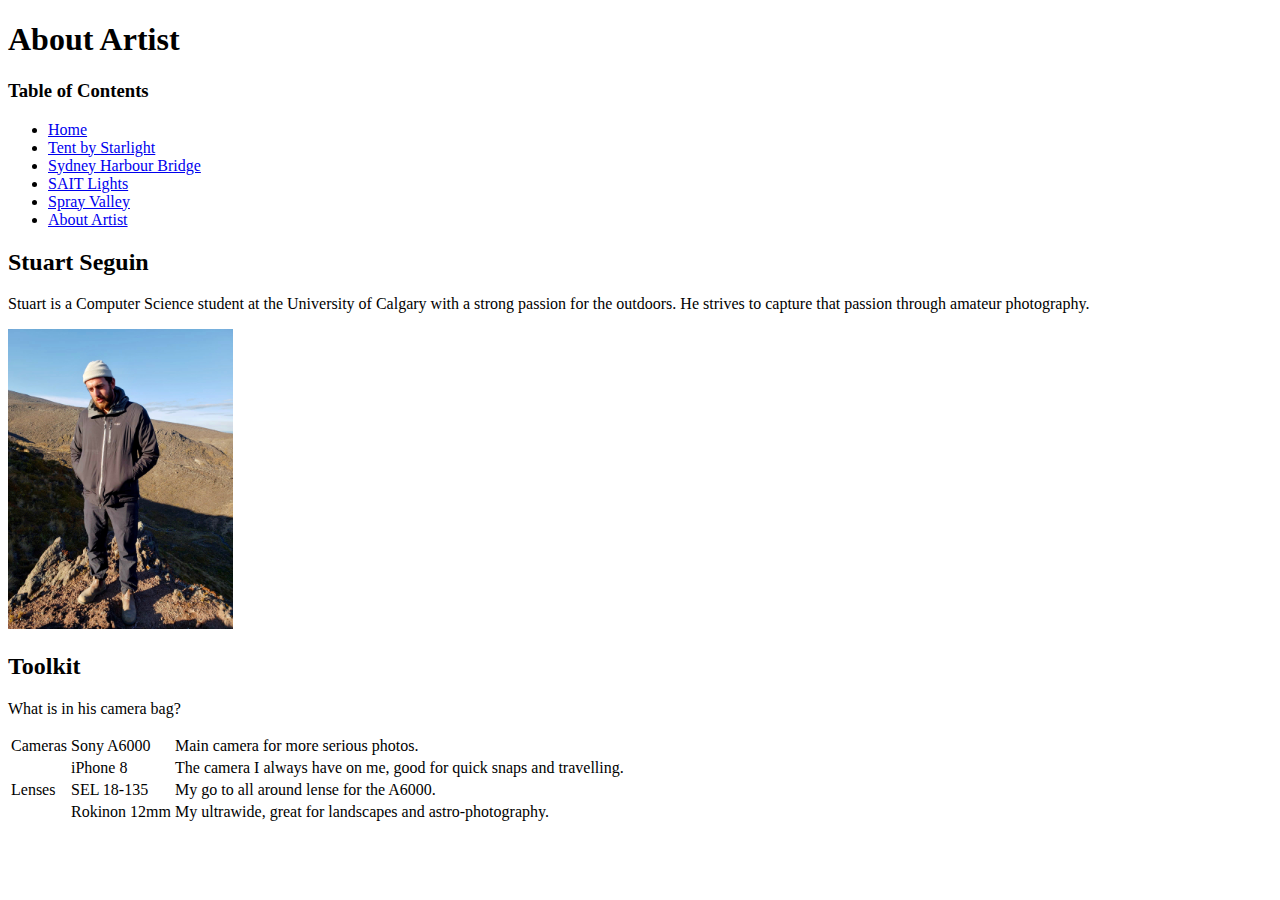
==== about.html @ b9ac5ab0 "new intial website pretty much done. have all featured photos up, need to add blurbs and landing pag" ====
<!DOCTYPE html>
<html>
    <head>
        <title>About Artist</title>
    </head>

    <body>
            <h1>About Artist</h1>
            <nav>
                <h3>Table of Contents</h3>
                <ul>
                    <li><a href="index.html">Home</a></li>
                    <li><a href="tent.html">Tent by Starlight</a></li>
                    <li><a href="sydney.html">Sydney Harbour Bridge</a></li>
                    <li><a href="sait.html">SAIT Lights</a></li>
                    <li><a href="sprayValley.html">Spray Valley</a></li>
                    <li><a href="about.html">About Artist</a></li>
                </ul>
            </nav>
    </body>

    <div>
        <h2>Stuart Seguin</h2>
        <p>Stuart is a Computer Science student at the University of Calgary with a strong passion for the outdoors. He strives to capture that passion through amateur photography.</p>
        <img src="images/stuartTongario.jpg" alt="Stuart Seguin in Tongarion National Park, New Zealand." class="profileImg">
    </div>

    <div>
        <h2>Toolkit</h2>
        <p>What is in his camera bag?</p>
        <table>
            <tr>
                <td>Cameras</td>
                <td>Sony A6000</td>
                <td>Main camera for more serious photos.</td>
            </tr>
            <tr>
                <td></td>
                <td>iPhone 8</td>
                <td>The camera I always have on me, good for quick snaps and travelling.</td>
            </tr>
            
            <tr>
                <td>Lenses</td>
                <td>SEL 18-135</td>
                <td>My go to all around lense for the A6000.</td>
            </tr>
            <tr>
                <td></td>
                <td>Rokinon 12mm</td>
                <td>My ultrawide, great for landscapes and astro-photography.</td>
            </tr>
        </table>
    </div>
</html>

<link href="style.css" rel="stylesheet">
---- style.css ----
.profileImg {
    width: 225px;
    height: 300px;
}

.featuredPhoto {
    width:  50%;
    height: auto;
}
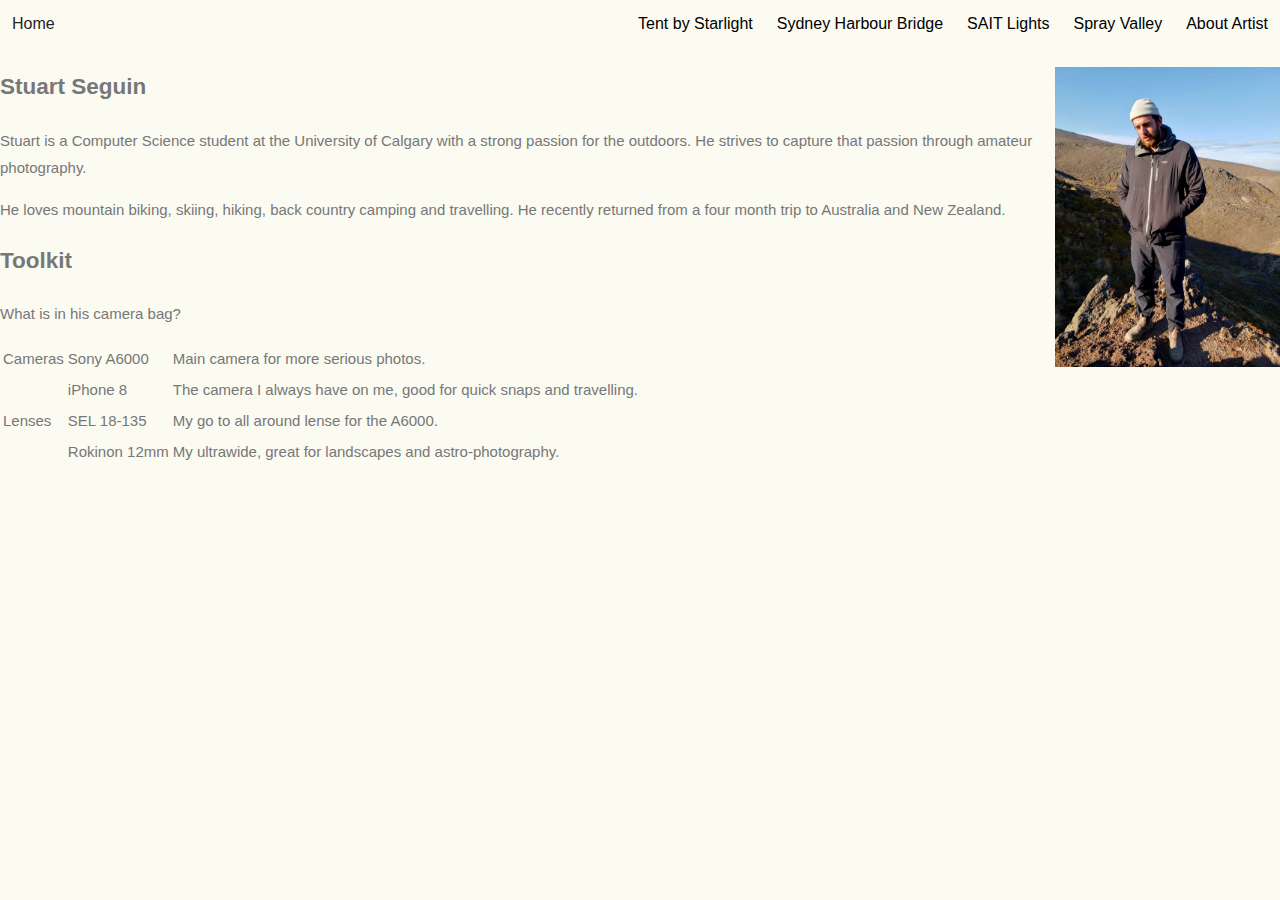
==== commit 51071f0e: "have initial styling of site - main page done" ====
--- a/about.html
+++ b/about.html
@@ -5,24 +5,25 @@
     </head>
 
     <body>
-            <h1>About Artist</h1>
-            <nav>
-                <h3>Table of Contents</h3>
-                <ul>
-                    <li><a href="index.html">Home</a></li>
-                    <li><a href="tent.html">Tent by Starlight</a></li>
-                    <li><a href="sydney.html">Sydney Harbour Bridge</a></li>
-                    <li><a href="sait.html">SAIT Lights</a></li>
-                    <li><a href="sprayValley.html">Spray Valley</a></li>
-                    <li><a href="about.html">About Artist</a></li>
-                </ul>
-            </nav>
+        <nav>
+            <ul>
+                <li><a href="about.html">About Artist</a></li>
+                <li><a href="sprayValley.html">Spray Valley</a></li>
+                <li><a href="sait.html">SAIT Lights</a></li>
+                <li><a href="sydney.html">Sydney Harbour Bridge</a></li>
+                <li><a href="tent.html">Tent by Starlight</a></li>
+                <li class="floatLeft"><a href="index.html">Home</a></li>
+                
+            </ul>
+        </nav>
     </body>
 
     <div>
+        <img src="images/stuartTongario.jpg" alt="Stuart Seguin in Tongarion National Park, New Zealand." class="profileImg">
+
         <h2>Stuart Seguin</h2>
         <p>Stuart is a Computer Science student at the University of Calgary with a strong passion for the outdoors. He strives to capture that passion through amateur photography.</p>
-        <img src="images/stuartTongario.jpg" alt="Stuart Seguin in Tongarion National Park, New Zealand." class="profileImg">
+        <p>He loves mountain biking, skiing, hiking, back country camping and travelling. He recently returned from a four month trip to Australia and New Zealand.</p>
     </div>
 
     <div>
--- a/style.css
+++ b/style.css
@@ -1,9 +1,88 @@
 .profileImg {
     width: 225px;
     height: 300px;
+    float: right;
 }
 
 .featuredPhoto {
     width:  50%;
     height: auto;
-}+}
+
+/*Properties for navbar*/
+ul {
+    list-style-type: none;
+    margin: 0;
+    padding: 0;
+    overflow: hidden;
+    background-color: #FBFBF200;
+    /*border-bottom: 1px solid #847577;*/
+}
+li {
+    float: right; /*Have most items to the right of the screen*/
+}
+.floatLeft {
+    float: left; /*Allow us to put sometimes on the left of the screen*/
+}
+li a {
+    display: block;
+    color: #000;
+    text-align: center;
+    padding:10px 12px;
+    text-decoration: none;
+    font-size: 16px;
+}
+ li a:hover {
+     color: rgb(37, 37, 37);
+ }
+/*Properties for overall pages*/
+body, html {
+    background-color: #FBFBF2;
+    font: 400 15px/1.8 "Lato", sans-serif;
+    color: #777;
+  
+    height: 100%;
+    margin: 0;
+}
+
+/*Properties for langind page*/
+.bgImg {
+    /*Set full screen background image and dull the colour a bit for style*/
+    position: relative;
+    background-image: url(images/routeburn.jpg);
+    opacity: 0.70;
+    height: 100%;
+
+    background-position: center;
+    background-repeat: no-repeat;
+    background-size: cover;
+
+}
+.title {
+    /*The main landing page title*/
+    position: absolute;
+    left: 0;
+    top: 45%;
+    width: 100%;
+    text-align: center;
+    color: #000;
+  }
+.title span.border {
+    background-color: #000;
+    color: #fff;
+    padding: 10px;
+    font-size: 25px;
+    letter-spacing: 10px;
+  }
+
+  .enter {
+      font-size: 20px;
+      letter-spacing: 2px;
+      color: #000;
+      text-decoration: none;
+  }
+
+  .enter:hover {
+      color: rgb(37, 37, 37);
+  }
+  
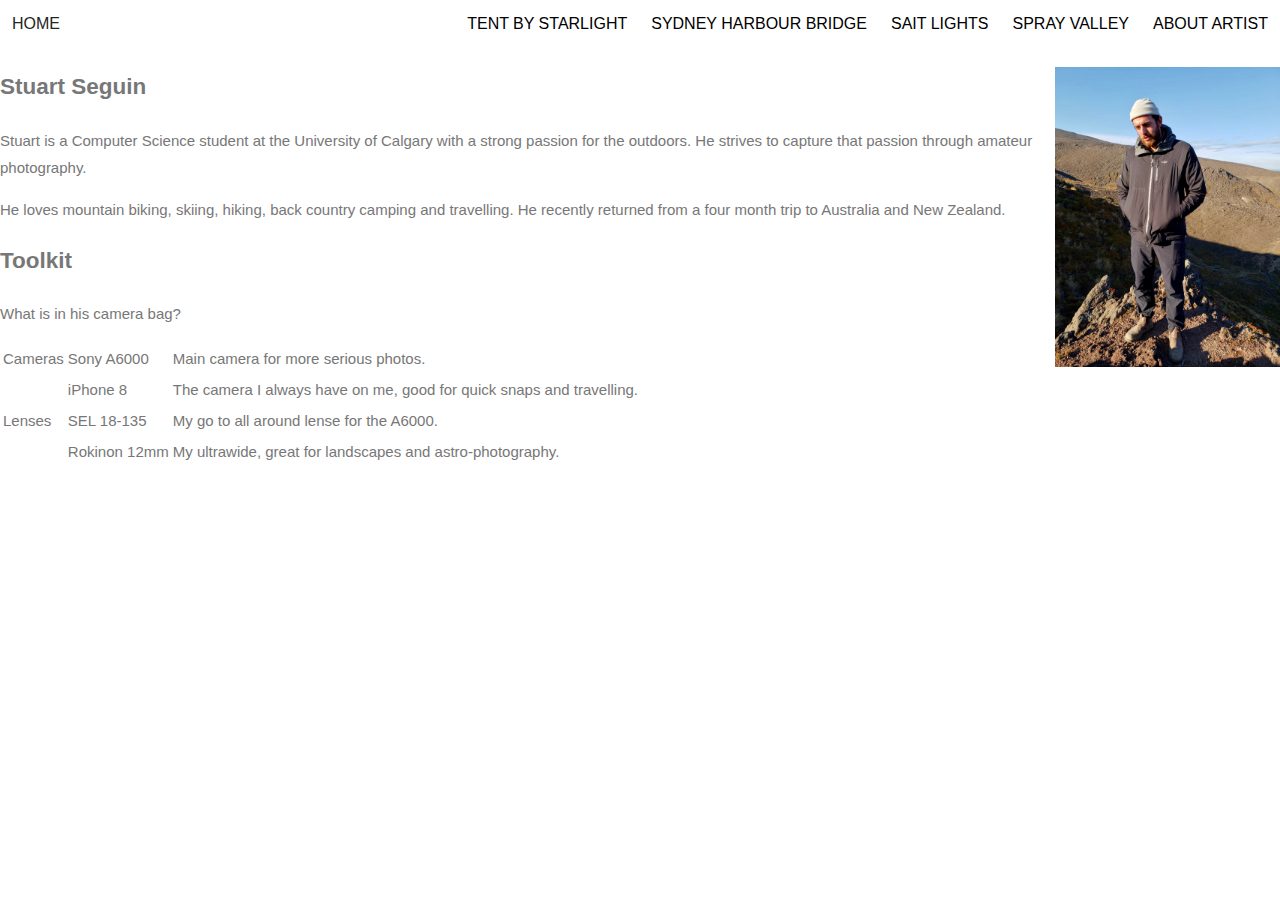
==== commit 0d4d1256: "working on layout of main post pages" ====
--- a/about.html
+++ b/about.html
@@ -7,52 +7,51 @@
     <body>
         <nav>
             <ul>
-                <li><a href="about.html">About Artist</a></li>
-                <li><a href="sprayValley.html">Spray Valley</a></li>
-                <li><a href="sait.html">SAIT Lights</a></li>
-                <li><a href="sydney.html">Sydney Harbour Bridge</a></li>
-                <li><a href="tent.html">Tent by Starlight</a></li>
-                <li class="floatLeft"><a href="index.html">Home</a></li>
-                
+                <li><a href="about.html">ABOUT ARTIST</a></li>
+                <li><a href="sprayValley.html">SPRAY VALLEY</a></li>
+                <li><a href="sait.html">SAIT LIGHTS</a></li>
+                <li><a href="sydney.html">SYDNEY HARBOUR BRIDGE</a></li>
+                <li><a href="tent.html">TENT BY STARLIGHT</a></li>
+                <li class="floatLeft"><a href="index.html">HOME</a></li>
             </ul>
         </nav>
+
+        <div>
+            <img src="images/stuartTongario.jpg" alt="Stuart Seguin in Tongarion National Park, New Zealand." class="profileImg">
+
+            <h2>Stuart Seguin</h2>
+            <p>Stuart is a Computer Science student at the University of Calgary with a strong passion for the outdoors. He strives to capture that passion through amateur photography.</p>
+            <p>He loves mountain biking, skiing, hiking, back country camping and travelling. He recently returned from a four month trip to Australia and New Zealand.</p>
+        </div>
+
+        <div>
+            <h2>Toolkit</h2>
+            <p>What is in his camera bag?</p>
+            <table>
+                <tr>
+                    <td>Cameras</td>
+                    <td>Sony A6000</td>
+                    <td>Main camera for more serious photos.</td>
+                </tr>
+                <tr>
+                    <td></td>
+                    <td>iPhone 8</td>
+                    <td>The camera I always have on me, good for quick snaps and travelling.</td>
+                </tr>
+                
+                <tr>
+                    <td>Lenses</td>
+                    <td>SEL 18-135</td>
+                    <td>My go to all around lense for the A6000.</td>
+                </tr>
+                <tr>
+                    <td></td>
+                    <td>Rokinon 12mm</td>
+                    <td>My ultrawide, great for landscapes and astro-photography.</td>
+                </tr>
+            </table>
+        </div>
     </body>
-
-    <div>
-        <img src="images/stuartTongario.jpg" alt="Stuart Seguin in Tongarion National Park, New Zealand." class="profileImg">
-
-        <h2>Stuart Seguin</h2>
-        <p>Stuart is a Computer Science student at the University of Calgary with a strong passion for the outdoors. He strives to capture that passion through amateur photography.</p>
-        <p>He loves mountain biking, skiing, hiking, back country camping and travelling. He recently returned from a four month trip to Australia and New Zealand.</p>
-    </div>
-
-    <div>
-        <h2>Toolkit</h2>
-        <p>What is in his camera bag?</p>
-        <table>
-            <tr>
-                <td>Cameras</td>
-                <td>Sony A6000</td>
-                <td>Main camera for more serious photos.</td>
-            </tr>
-            <tr>
-                <td></td>
-                <td>iPhone 8</td>
-                <td>The camera I always have on me, good for quick snaps and travelling.</td>
-            </tr>
-            
-            <tr>
-                <td>Lenses</td>
-                <td>SEL 18-135</td>
-                <td>My go to all around lense for the A6000.</td>
-            </tr>
-            <tr>
-                <td></td>
-                <td>Rokinon 12mm</td>
-                <td>My ultrawide, great for landscapes and astro-photography.</td>
-            </tr>
-        </table>
-    </div>
 </html>
 
 <link href="style.css" rel="stylesheet">--- a/style.css
+++ b/style.css
@@ -37,7 +37,7 @@
  }
 /*Properties for overall pages*/
 body, html {
-    background-color: #FBFBF2;
+    background-color: #fff;
     font: 400 15px/1.8 "Lato", sans-serif;
     color: #777;
   
@@ -75,6 +75,7 @@
     letter-spacing: 10px;
   }
 
+
   .enter {
       font-size: 20px;
       letter-spacing: 2px;
@@ -85,4 +86,46 @@
   .enter:hover {
       color: rgb(37, 37, 37);
   }
-  
+
+  footer {
+      position: absolute;
+      right: 1%;
+      bottom: 1%;
+      color: #000;
+  }
+
+  .imgTitle {
+      text-align: left;
+      margin: 5px;
+     
+  }
+
+.imgTitle span.header{
+    background-color: #000;
+    color: #fff;
+    padding: 10px;
+    font-size: 30px;
+    letter-spacing: 10px;
+}
+
+.imgTitle span.subheader{
+    background-color: #000;
+    color: #fff;
+    padding: 10px;
+    font-size: 20px;
+    letter-spacing: 10px;}
+
+  .post {
+      text-align: left;
+      padding: 10px;
+  }
+
+  .gallery {
+      margin: 5px;
+      width: 40%;
+  }
+
+  .gallery img {
+      width: 100%;
+      height : auto;
+  }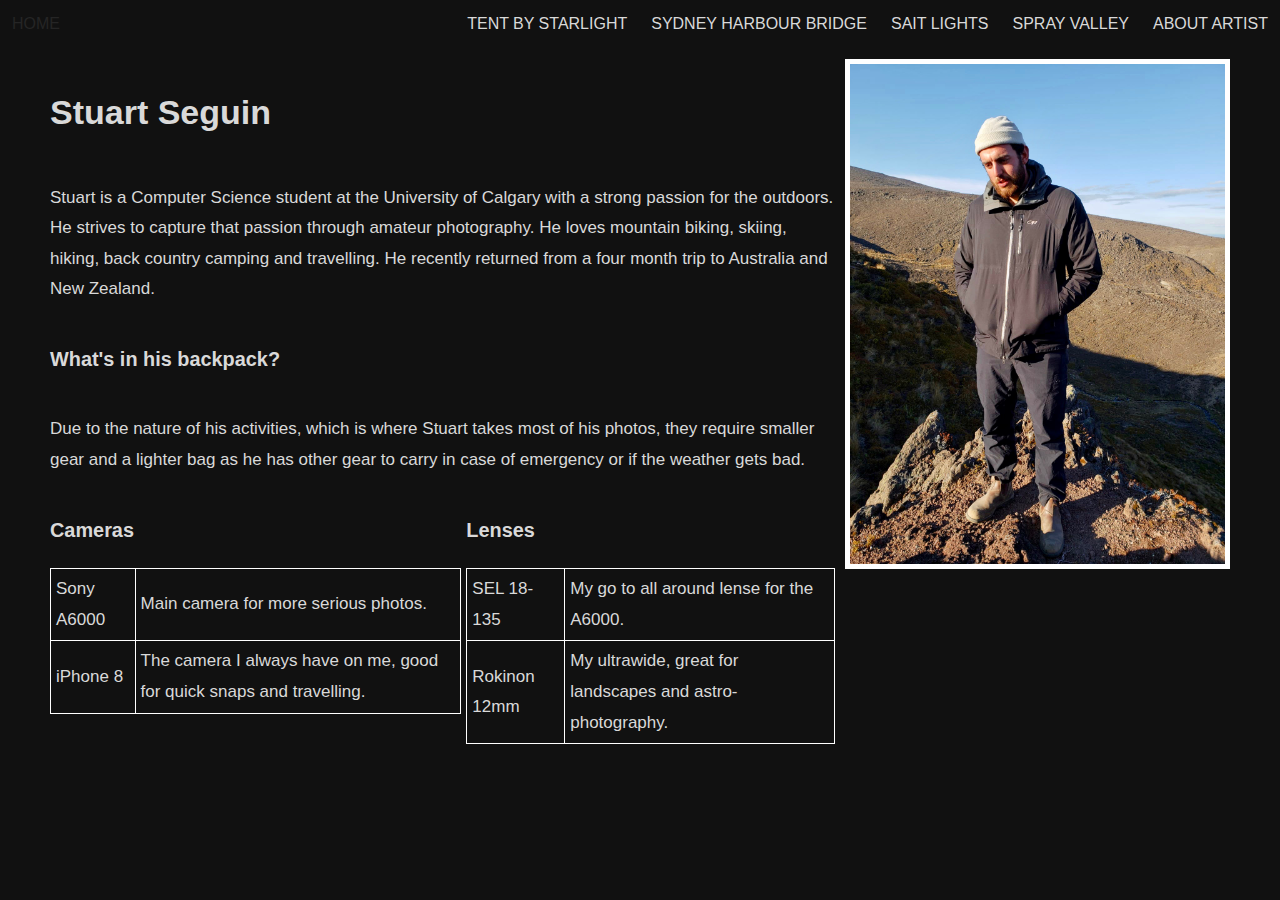
==== commit 442fdcbd: "changed everything to flex layout" ====
--- a/about.html
+++ b/about.html
@@ -16,41 +16,59 @@
             </ul>
         </nav>
 
-        <div>
-            <img src="images/stuartTongario.jpg" alt="Stuart Seguin in Tongarion National Park, New Zealand." class="profileImg">
+        <div class="flex-column content">
+            
 
-            <h2>Stuart Seguin</h2>
-            <p>Stuart is a Computer Science student at the University of Calgary with a strong passion for the outdoors. He strives to capture that passion through amateur photography.</p>
-            <p>He loves mountain biking, skiing, hiking, back country camping and travelling. He recently returned from a four month trip to Australia and New Zealand.</p>
+            <div class="flex-row">
+                <div class="flex-column">
+                        <h1>Stuart Seguin</h1>    
+                        <p>Stuart is a Computer Science student at the University of Calgary with a strong passion for the outdoors. He strives to capture that passion through amateur photography. He loves mountain biking, skiing, hiking, back country camping and travelling. He recently returned from a four month trip to Australia and New Zealand.</p>
+                
+                        <h3>What's in his backpack?</h3>
+                        <p>Due to the nature of his activities, which is where Stuart takes most of his photos, they require smaller gear and a lighter bag as he has other gear to carry in case of emergency or if the weather gets bad.</p>
+                        
+                    <div class="flex-row">
+                        <div class="flex-column">
+                            <h3>Cameras</h3>
+                            <table>
+                                <tr>
+                                    <td>Sony A6000</td>
+                                    <td>Main camera for more serious photos.</td>
+                                </tr>
+                                <tr>
+                                    <td>iPhone 8</td>
+                                    <td>The camera I always have on me, good for quick snaps and travelling.</td>
+                                </tr>
+                            </table>
+                        </div>
+                        
+                        <div class="flex-column">
+                            <h3>Lenses</h3>
+                            <table>
+                                <tr>
+                                    <td>SEL 18-135</td>
+                                    <td>My go to all around lense for the A6000.</td>
+                                </tr>
+                                <tr>
+                                    <td>Rokinon 12mm</td>
+                                    <td>My ultrawide, great for landscapes and astro-photography.</td>
+                                </tr>
+                            </table>
+                        </div>
+                    </div>
+                            
+                </div>
+                <img src="images/stuartTongario.jpg" alt="Stuart Seguin in Tongarion National Park, New Zealand." class="profileImg">
+
+            </div>
+
+        
+            <div>
+                
+            </div>
         </div>
 
-        <div>
-            <h2>Toolkit</h2>
-            <p>What is in his camera bag?</p>
-            <table>
-                <tr>
-                    <td>Cameras</td>
-                    <td>Sony A6000</td>
-                    <td>Main camera for more serious photos.</td>
-                </tr>
-                <tr>
-                    <td></td>
-                    <td>iPhone 8</td>
-                    <td>The camera I always have on me, good for quick snaps and travelling.</td>
-                </tr>
-                
-                <tr>
-                    <td>Lenses</td>
-                    <td>SEL 18-135</td>
-                    <td>My go to all around lense for the A6000.</td>
-                </tr>
-                <tr>
-                    <td></td>
-                    <td>Rokinon 12mm</td>
-                    <td>My ultrawide, great for landscapes and astro-photography.</td>
-                </tr>
-            </table>
-        </div>
+        
     </body>
 </html>
 
--- a/style.css
+++ b/style.css
@@ -1,12 +1,36 @@
-.profileImg {
-    width: 225px;
-    height: 300px;
-    float: right;
+.flex-column {
+    display: flex;
+    flex-direction: column;
+    margin-right: 5px;
 }
 
-.featuredPhoto {
-    width:  50%;
-    height: auto;
+.flex-row {
+    display: flex;
+    flex-direction: row;
+}
+
+.content {
+    margin-left: 50px;
+    margin-right: 50px;
+    margin-top: 10px;
+    margin-bottom: 10px;
+}
+
+.profileImg {
+    background-color: white;
+    padding: 5px;
+    height: 500px;
+    width: auto;
+}
+
+table, th, td {
+    border: 1px solid white;
+    border-collapse: collapse;
+    text-align: left;
+}
+
+th, td {
+    padding: 5px;
 }
 
 /*Properties for navbar*/
@@ -16,7 +40,8 @@
     padding: 0;
     overflow: hidden;
     background-color: #FBFBF200;
-    /*border-bottom: 1px solid #847577;*/
+   /* border-top: 1px solid #000;
+    border-bottom: 1px solid #444*/;
 }
 li {
     float: right; /*Have most items to the right of the screen*/
@@ -26,7 +51,7 @@
 }
 li a {
     display: block;
-    color: #000;
+    color: #d9d9d9;
     text-align: center;
     padding:10px 12px;
     text-decoration: none;
@@ -37,9 +62,9 @@
  }
 /*Properties for overall pages*/
 body, html {
-    background-color: #fff;
-    font: 400 15px/1.8 "Lato", sans-serif;
-    color: #777;
+    background-color: #111;
+    font: 400 17px/1.8 "Lato", sans-serif;
+    color: #d9d9d9;
   
     height: 100%;
     margin: 0;
@@ -47,10 +72,10 @@
 
 /*Properties for langind page*/
 .bgImg {
-    /*Set full screen background image and dull the colour a bit for style*/
+    background-color: #fff;  /*Set full screen background image and dull the colour a bit for style*/
     position: relative;
     background-image: url(images/routeburn.jpg);
-    opacity: 0.70;
+    opacity: 0.90;
     height: 100%;
 
     background-position: center;
@@ -97,14 +122,13 @@
   .imgTitle {
       text-align: left;
       margin: 5px;
-     
   }
 
 .imgTitle span.header{
     background-color: #000;
     color: #fff;
     padding: 10px;
-    font-size: 30px;
+    font-size: 29px;
     letter-spacing: 10px;
 }
 
@@ -112,20 +136,34 @@
     background-color: #000;
     color: #fff;
     padding: 10px;
-    font-size: 20px;
-    letter-spacing: 10px;}
+    font-size: 15px;
+    letter-spacing: 7px;
+}
 
-  .post {
-      text-align: left;
-      padding: 10px;
+  .gallery {
+    background-color: white;
+    padding: 5px;
+    margin: 5px;
+    /*width: 55%; */
+    height: 525px;
+    float: right;
+  }
+  .gallery img {
+      height: 100%;
   }
 
-  .gallery {
-      margin: 5px;
-      width: 40%;
-  }
+  .galleryPortrait {
+    background-color: white;
+    padding: 5px;
+    margin: 5px;
+    height: 700px;
+    float: right;
+    
+}
 
-  .gallery img {
-      width: 100%;
-      height : auto;
-  }+.galleryPortrait img {
+    height: 100%;
+}
+.writeUp > p {
+    margin-right: 30px;
+}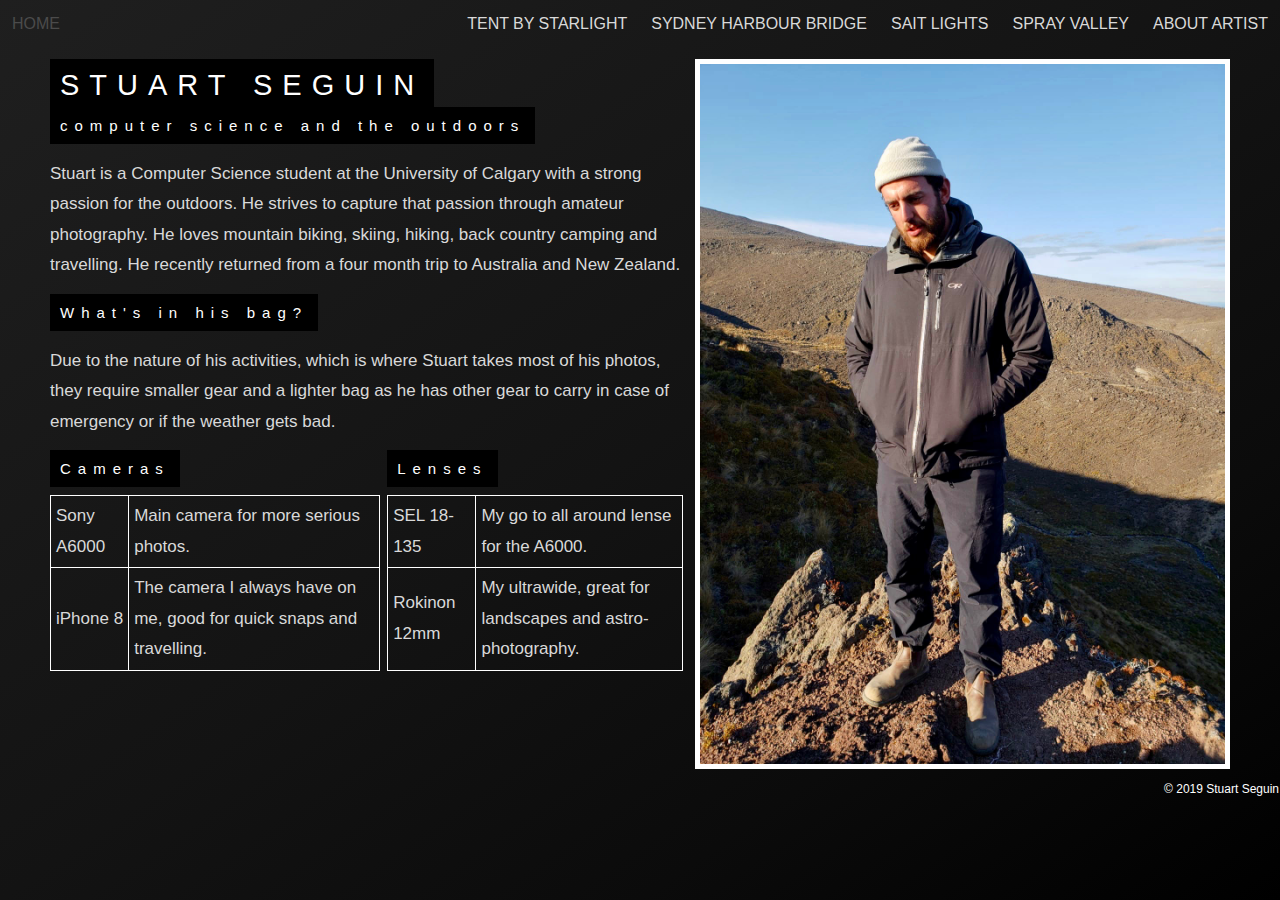
==== commit a025745b: "put a gradient into bg and fixed navbar highlight" ====
--- a/about.html
+++ b/about.html
@@ -21,15 +21,23 @@
 
             <div class="flex-row">
                 <div class="flex-column">
-                        <h1>Stuart Seguin</h1>    
+                        <div class="imgTitle">
+                            <span class="header">STUART SEGUIN</span>
+                            <br>
+                            <span class="subheader">computer science and the outdoors</span>
+                        </div>
                         <p>Stuart is a Computer Science student at the University of Calgary with a strong passion for the outdoors. He strives to capture that passion through amateur photography. He loves mountain biking, skiing, hiking, back country camping and travelling. He recently returned from a four month trip to Australia and New Zealand.</p>
-                
-                        <h3>What's in his backpack?</h3>
+                        
+                        <div class="imgTitle">
+                            <span class="subheader">What's in his bag?</span>
+                        </div>
                         <p>Due to the nature of his activities, which is where Stuart takes most of his photos, they require smaller gear and a lighter bag as he has other gear to carry in case of emergency or if the weather gets bad.</p>
                         
                     <div class="flex-row">
                         <div class="flex-column">
-                            <h3>Cameras</h3>
+                            <div class="imgTitle">
+                                <span class="subheader">Cameras</span>
+                            </div>
                             <table>
                                 <tr>
                                     <td>Sony A6000</td>
@@ -43,7 +51,9 @@
                         </div>
                         
                         <div class="flex-column">
-                            <h3>Lenses</h3>
+                            <div class="imgTitle">
+                                <span class="subheader">Lenses</span>
+                            </div>
                             <table>
                                 <tr>
                                     <td>SEL 18-135</td>
@@ -61,14 +71,9 @@
                 <img src="images/stuartTongario.jpg" alt="Stuart Seguin in Tongarion National Park, New Zealand." class="profileImg">
 
             </div>
-
-        
-            <div>
-                
-            </div>
         </div>
 
-        
+        <footer>&copy; 2019 Stuart Seguin</footer>
     </body>
 </html>
 
--- a/style.css
+++ b/style.css
@@ -19,7 +19,7 @@
 .profileImg {
     background-color: white;
     padding: 5px;
-    height: 500px;
+    height: 700px;
     width: auto;
 }
 
@@ -27,6 +27,8 @@
     border: 1px solid white;
     border-collapse: collapse;
     text-align: left;
+    margin-right: 2px;
+    margin-top: 10px;
 }
 
 th, td {
@@ -58,11 +60,25 @@
     font-size: 16px;
 }
  li a:hover {
-     color: rgb(37, 37, 37);
+     color: #4B4B4B;
+ }
+
+ .frontpage-nav {
+     color: #111;
+ }
+
+ .frontpage-nav:hover {
+     color: #d9d9d9;
  }
 /*Properties for overall pages*/
 body, html {
-    background-color: #111;
+    /*background-color: #111;
+    background-image: linear-gradient(to right bottom, #1f1f1f, #1c1c1c, #181818, #151515, #111111);*/
+    background-image: linear-gradient(to right bottom, #1f1f1f, #191919, #131313, #0b0b0b, #000000);
+    background-position: center;
+    background-repeat: no-repeat;
+    background-size: cover;
+    
     font: 400 17px/1.8 "Lato", sans-serif;
     color: #d9d9d9;
   
@@ -113,15 +129,24 @@
   }
 
   footer {
-      position: absolute;
-      right: 1%;
-      bottom: 1%;
-      color: #000;
+      display: block;
+      text-align: right;
+      margin-right: 1px;
+      margin-bottom:1px;
+      color: #fff;
+      font-size: 12px;
   }
+
+  .homepage-footer {
+    position: absolute;
+    right: 1%;
+    bottom: 1%;
+    text-align: right;
+    color: #000;
+}
 
   .imgTitle {
       text-align: left;
-      margin: 5px;
   }
 
 .imgTitle span.header{
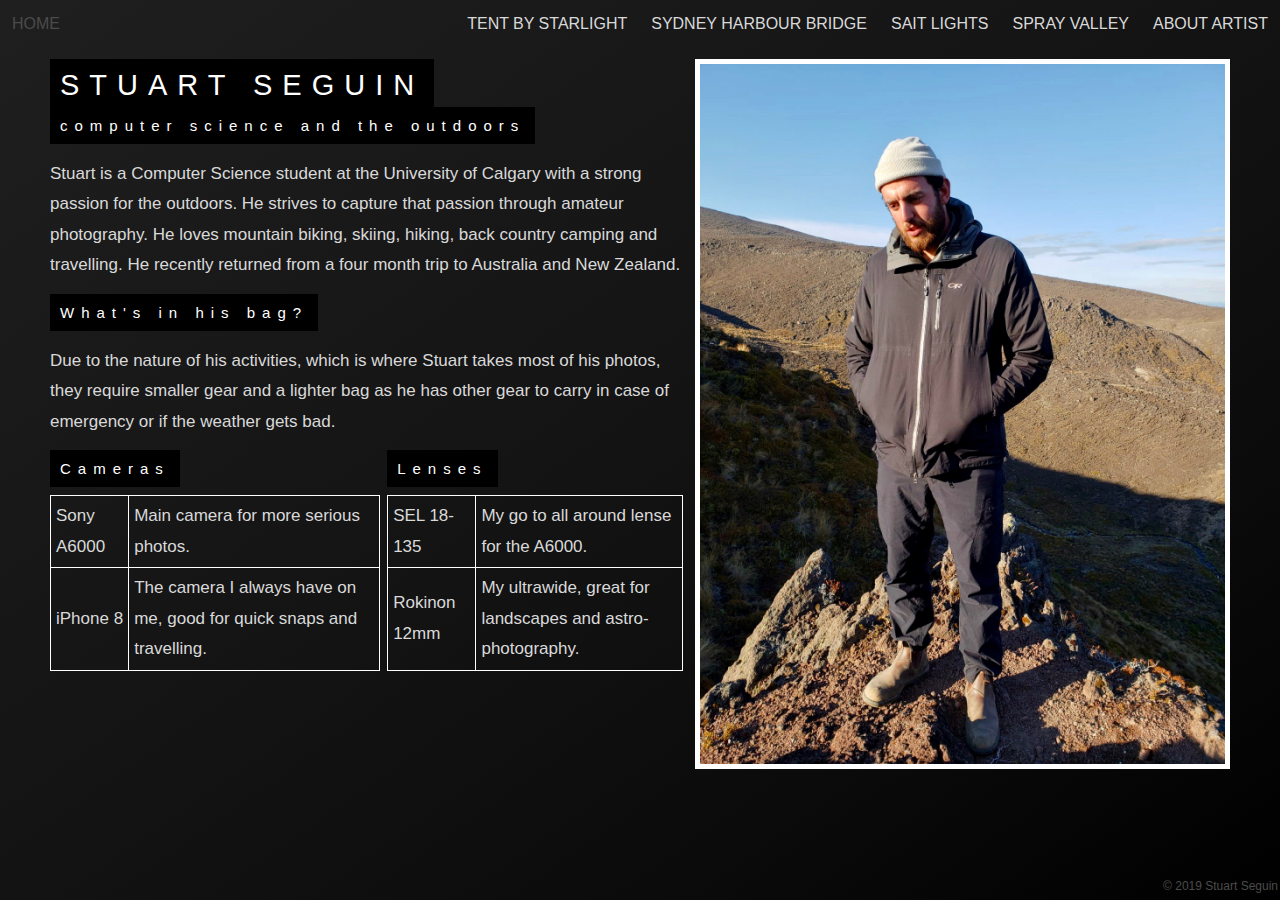
==== commit 1ec1614a: "fixed footer compressed images" ====
--- a/about.html
+++ b/about.html
@@ -1,80 +1,87 @@
 <!DOCTYPE html>
 <html>
-    <head>
-        <title>About Artist</title>
-    </head>
 
-    <body>
-        <nav>
-            <ul>
-                <li><a href="about.html">ABOUT ARTIST</a></li>
-                <li><a href="sprayValley.html">SPRAY VALLEY</a></li>
-                <li><a href="sait.html">SAIT LIGHTS</a></li>
-                <li><a href="sydney.html">SYDNEY HARBOUR BRIDGE</a></li>
-                <li><a href="tent.html">TENT BY STARLIGHT</a></li>
-                <li class="floatLeft"><a href="index.html">HOME</a></li>
-            </ul>
-        </nav>
+<head>
+    <title>About Artist</title>
+</head>
 
-        <div class="flex-column content">
-            
+<body>
+    <nav>
+        <ul>
+            <li><a href="about.html">ABOUT ARTIST</a></li>
+            <li><a href="sprayValley.html">SPRAY VALLEY</a></li>
+            <li><a href="sait.html">SAIT LIGHTS</a></li>
+            <li><a href="sydney.html">SYDNEY HARBOUR BRIDGE</a></li>
+            <li><a href="tent.html">TENT BY STARLIGHT</a></li>
+            <li class="float-left"><a href="index.html">HOME</a></li>
+        </ul>
+    </nav>
 
-            <div class="flex-row">
-                <div class="flex-column">
-                        <div class="imgTitle">
-                            <span class="header">STUART SEGUIN</span>
-                            <br>
-                            <span class="subheader">computer science and the outdoors</span>
+    <div class="flex-column content">
+
+
+        <div class="flex-row">
+            <div class="flex-column">
+                <div class="img-title">
+                    <span class="header">STUART SEGUIN</span>
+                    <br>
+                    <span class="subheader">computer science and the outdoors</span>
+                </div>
+                <p>Stuart is a Computer Science student at the University of Calgary with a strong passion for the
+                    outdoors. He strives to capture that passion through amateur photography. He loves mountain biking,
+                    skiing, hiking, back country camping and travelling. He recently returned from a four month trip to
+                    Australia and New Zealand.</p>
+
+                <div class="img-title">
+                    <span class="subheader">What's in his bag?</span>
+                </div>
+                <p>Due to the nature of his activities, which is where Stuart takes most of his photos, they require
+                    smaller gear and a lighter bag as he has other gear to carry in case of emergency or if the weather
+                    gets bad.</p>
+
+                <div class="flex-row">
+                    <div class="flex-column">
+                        <div class="img-title">
+                            <span class="subheader">Cameras</span>
                         </div>
-                        <p>Stuart is a Computer Science student at the University of Calgary with a strong passion for the outdoors. He strives to capture that passion through amateur photography. He loves mountain biking, skiing, hiking, back country camping and travelling. He recently returned from a four month trip to Australia and New Zealand.</p>
-                        
-                        <div class="imgTitle">
-                            <span class="subheader">What's in his bag?</span>
+                        <table>
+                            <tr>
+                                <td>Sony A6000</td>
+                                <td>Main camera for more serious photos.</td>
+                            </tr>
+                            <tr>
+                                <td>iPhone 8</td>
+                                <td>The camera I always have on me, good for quick snaps and travelling.</td>
+                            </tr>
+                        </table>
+                    </div>
+
+                    <div class="flex-column">
+                        <div class="img-title">
+                            <span class="subheader">Lenses</span>
                         </div>
-                        <p>Due to the nature of his activities, which is where Stuart takes most of his photos, they require smaller gear and a lighter bag as he has other gear to carry in case of emergency or if the weather gets bad.</p>
-                        
-                    <div class="flex-row">
-                        <div class="flex-column">
-                            <div class="imgTitle">
-                                <span class="subheader">Cameras</span>
-                            </div>
-                            <table>
-                                <tr>
-                                    <td>Sony A6000</td>
-                                    <td>Main camera for more serious photos.</td>
-                                </tr>
-                                <tr>
-                                    <td>iPhone 8</td>
-                                    <td>The camera I always have on me, good for quick snaps and travelling.</td>
-                                </tr>
-                            </table>
-                        </div>
-                        
-                        <div class="flex-column">
-                            <div class="imgTitle">
-                                <span class="subheader">Lenses</span>
-                            </div>
-                            <table>
-                                <tr>
-                                    <td>SEL 18-135</td>
-                                    <td>My go to all around lense for the A6000.</td>
-                                </tr>
-                                <tr>
-                                    <td>Rokinon 12mm</td>
-                                    <td>My ultrawide, great for landscapes and astro-photography.</td>
-                                </tr>
-                            </table>
-                        </div>
+                        <table>
+                            <tr>
+                                <td>SEL 18-135</td>
+                                <td>My go to all around lense for the A6000.</td>
+                            </tr>
+                            <tr>
+                                <td>Rokinon 12mm</td>
+                                <td>My ultrawide, great for landscapes and astro-photography.</td>
+                            </tr>
+                        </table>
                     </div>
-                            
                 </div>
-                <img src="images/stuartTongario.jpg" alt="Stuart Seguin in Tongarion National Park, New Zealand." class="profileImg">
 
             </div>
+            <img src="images/stuartTongario.jpg" alt="Stuart Seguin in Tongarion National Park, New Zealand." class="profile-img">
+
         </div>
+    </div>
 
-        <footer>&copy; 2019 Stuart Seguin</footer>
-    </body>
+    <footer>&copy; 2019 Stuart Seguin</footer>
+</body>
+
 </html>
 
 <link href="style.css" rel="stylesheet">--- a/style.css
+++ b/style.css
@@ -16,7 +16,7 @@
     margin-bottom: 10px;
 }
 
-.profileImg {
+.profile-img {
     background-color: white;
     padding: 5px;
     height: 700px;
@@ -48,7 +48,7 @@
 li {
     float: right; /*Have most items to the right of the screen*/
 }
-.floatLeft {
+.float-left {
     float: left; /*Allow us to put sometimes on the left of the screen*/
 }
 li a {
@@ -87,7 +87,7 @@
 }
 
 /*Properties for langind page*/
-.bgImg {
+.bg-img {
     background-color: #fff;  /*Set full screen background image and dull the colour a bit for style*/
     position: relative;
     background-image: url(images/routeburn.jpg);
@@ -129,11 +129,16 @@
   }
 
   footer {
-      display: block;
+     /* display: block;
       text-align: right;
-      margin-right: 1px;
-      margin-bottom:1px;
-      color: #fff;
+      color: #fff; */
+
+      position: absolute;
+      right: 2px;
+      bottom: 2px;
+      text-align: right;
+      color: #4B4B4B;
+
       font-size: 12px;
   }
 
@@ -145,11 +150,11 @@
     color: #000;
 }
 
-  .imgTitle {
+  .img-title {
       text-align: left;
   }
 
-.imgTitle span.header{
+.img-title span.header{
     background-color: #000;
     color: #fff;
     padding: 10px;
@@ -157,7 +162,7 @@
     letter-spacing: 10px;
 }
 
-.imgTitle span.subheader{
+.img-title span.subheader{
     background-color: #000;
     color: #fff;
     padding: 10px;
@@ -177,7 +182,7 @@
       height: 100%;
   }
 
-  .galleryPortrait {
+  .gallery-portrait {
     background-color: white;
     padding: 5px;
     margin: 5px;
@@ -186,9 +191,9 @@
     
 }
 
-.galleryPortrait img {
+.gallery-portrait img {
     height: 100%;
 }
-.writeUp > p {
+.write-up > p {
     margin-right: 30px;
 }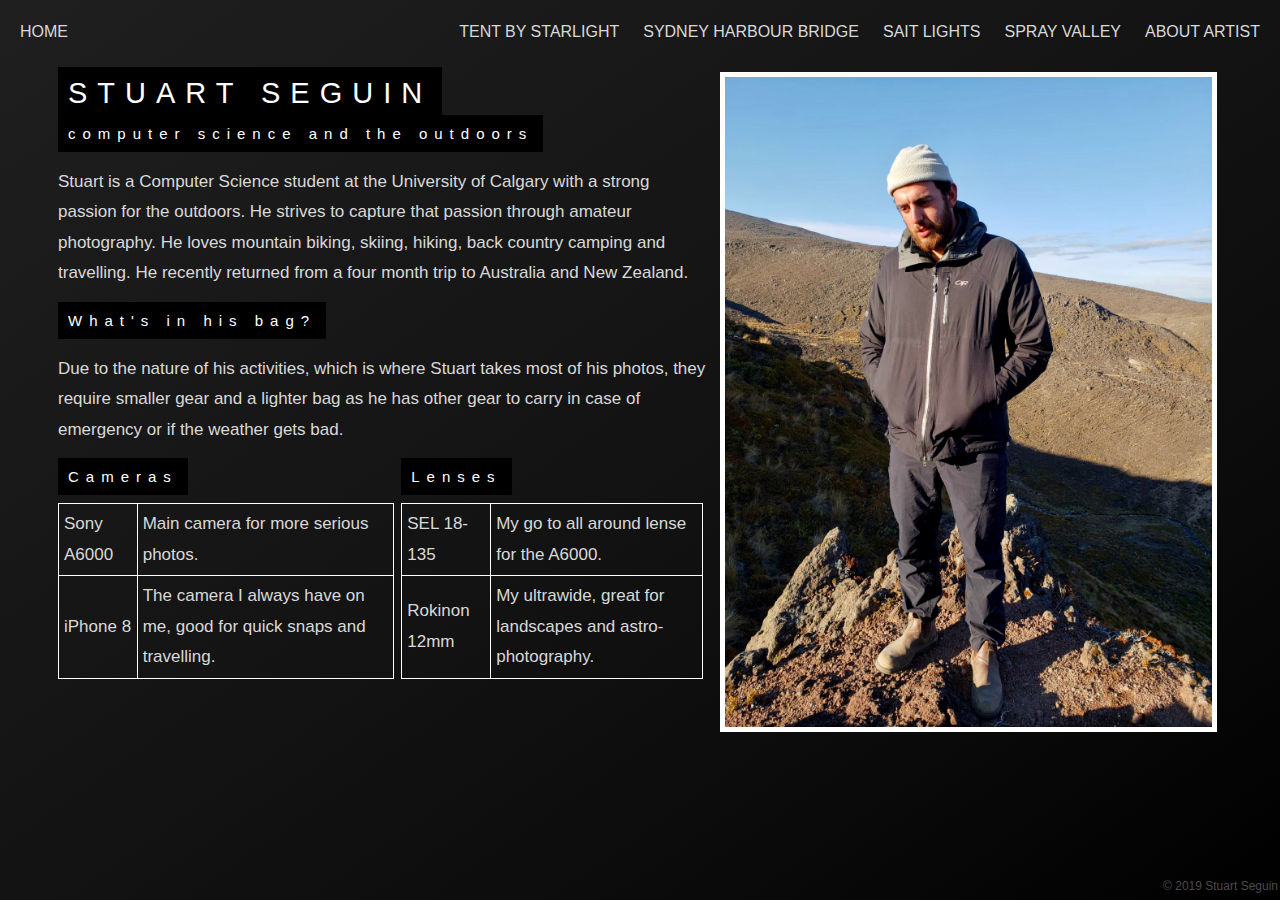
==== commit 027f2f3f: "made the photos even smaller, fixed landing page" ====
--- a/about.html
+++ b/about.html
@@ -3,6 +3,8 @@
 
 <head>
     <title>About Artist</title>
+    <meta name="viewport" content="width=device-width, initial-scale=1">
+
 </head>
 
 <body>
@@ -74,7 +76,7 @@
                 </div>
 
             </div>
-            <img src="images/stuartTongario.jpg" alt="Stuart Seguin in Tongarion National Park, New Zealand." class="profile-img">
+            <img src="images/stuartTongario.jpg" alt="Stuart Seguin in Tongarion National Park, New Zealand." height="650" width="488" class="feat-photo">
 
         </div>
     </div>
--- a/style.css
+++ b/style.css
@@ -19,11 +19,13 @@
 .profile-img {
     background-color: white;
     padding: 5px;
-    height: 700px;
+    height: 650px;
     width: auto;
 }
 
-table, th, td {
+table,
+th,
+td {
     border: 1px solid white;
     border-collapse: collapse;
     text-align: left;
@@ -31,7 +33,8 @@
     margin-top: 10px;
 }
 
-th, td {
+th,
+td {
     padding: 5px;
 }
 
@@ -42,53 +45,65 @@
     padding: 0;
     overflow: hidden;
     background-color: #FBFBF200;
-   /* border-top: 1px solid #000;
-    border-bottom: 1px solid #444*/;
-}
+}
+
 li {
-    float: right; /*Have most items to the right of the screen*/
-}
+    float: right;
+    /*Have most items to the right of the screen*/
+}
+
 .float-left {
-    float: left; /*Allow us to put sometimes on the left of the screen*/
-}
+    float: left;
+    /*Allow us to put sometimes on the left of the screen*/
+}
+
 li a {
     display: block;
     color: #d9d9d9;
     text-align: center;
-    padding:10px 12px;
+    padding: 10px 12px;
     text-decoration: none;
     font-size: 16px;
 }
- li a:hover {
-     color: #4B4B4B;
- }
-
- .frontpage-nav {
-     color: #111;
- }
-
- .frontpage-nav:hover {
-     color: #d9d9d9;
- }
+
+li a:hover {
+    color: #4B4B4B;
+    /*when we hover over navbar elements highlight them to show interaction*/
+}
+
+.frontpage-nav {
+    color: #111;
+    /*darken navbar elements on cover page for bette contrast*/
+}
+
+.frontpage-nav:hover {
+    color: #d9d9d9;
+}
+
 /*Properties for overall pages*/
-body, html {
-    /*background-color: #111;
-    background-image: linear-gradient(to right bottom, #1f1f1f, #1c1c1c, #181818, #151515, #111111);*/
+html {
+    /*Create a gradient so that the "labels" are more obvious*/
     background-image: linear-gradient(to right bottom, #1f1f1f, #191919, #131313, #0b0b0b, #000000);
     background-position: center;
     background-repeat: no-repeat;
     background-size: cover;
-    
+
     font: 400 17px/1.8 "Lato", sans-serif;
     color: #d9d9d9;
-  
-    height: 100%;
+
+    height: auto;
+    min-height: 100%;
     margin: 0;
 }
 
-/*Properties for langind page*/
+body {
+    height: 100%;
+}
+
+/*Properties for landing page*/
 .bg-img {
-    background-color: #fff;  /*Set full screen background image and dull the colour a bit for style*/
+    background-color: #fff;
+    /*Set full screen background image and dull the colour a bit for style*/
     position: relative;
     background-image: url(images/routeburn.jpg);
     opacity: 0.90;
@@ -97,8 +112,24 @@
     background-position: center;
     background-repeat: no-repeat;
     background-size: cover;
-
-}
+    margin: 0;
+
+}
+
+/*Used to dull the background image a bit, looks a little better as landing screen*/
+.bg-opacity {
+    background-color: black;
+    opacity: .2;
+    width: 100%;
+    height: auto;
+    min-height: 100%;
+    position: absolute;
+    top: 0;
+    left: 0;
+    z-index: -10; /*used to be able to still press links*/
+
+}
+
 .title {
     /*The main landing page title*/
     position: absolute;
@@ -107,42 +138,41 @@
     width: 100%;
     text-align: center;
     color: #000;
-  }
+}
+
 .title span.border {
+    /*makes it look like a label*/
     background-color: #000;
     color: #fff;
     padding: 10px;
     font-size: 25px;
     letter-spacing: 10px;
-  }
-
-
-  .enter {
-      font-size: 20px;
-      letter-spacing: 2px;
-      color: #000;
-      text-decoration: none;
-  }
-
-  .enter:hover {
-      color: rgb(37, 37, 37);
-  }
-
-  footer {
-     /* display: block;
-      text-align: right;
-      color: #fff; */
-
-      position: absolute;
-      right: 2px;
-      bottom: 2px;
-      text-align: right;
-      color: #4B4B4B;
-
-      font-size: 12px;
-  }
-
-  .homepage-footer {
+}
+
+
+.enter {
+    font-size: 20px;
+    letter-spacing: 2px;
+    color: #000;
+    text-decoration: none;
+}
+
+.enter:hover {
+    color: rgb(37, 37, 37);
+}
+
+footer {
+    /*copyright info*/
+    position: absolute;
+    right: 2px;
+    bottom: 2px;
+    text-align: right;
+    color: #4B4B4B;
+
+    font-size: 12px;
+}
+
+.homepage-footer {
     position: absolute;
     right: 1%;
     bottom: 1%;
@@ -150,11 +180,11 @@
     color: #000;
 }
 
-  .img-title {
-      text-align: left;
-  }
-
-.img-title span.header{
+.img-title {
+    text-align: left;
+}
+
+.img-title span.header {
     background-color: #000;
     color: #fff;
     padding: 10px;
@@ -162,7 +192,7 @@
     letter-spacing: 10px;
 }
 
-.img-title span.subheader{
+.img-title span.subheader {
     background-color: #000;
     color: #fff;
     padding: 10px;
@@ -170,30 +200,39 @@
     letter-spacing: 7px;
 }
 
-  .gallery {
+.gallery {
     background-color: white;
     padding: 5px;
     margin: 5px;
-    /*width: 55%; */
     height: 525px;
     float: right;
-  }
-  .gallery img {
-      height: 100%;
-  }
-
-  .gallery-portrait {
+}
+
+.feat-photo {
+    float: right;
     background-color: white;
     padding: 5px;
     margin: 5px;
-    height: 700px;
-    float: right;
-    
+
+}
+
+.gallery img {
+    height: 100%;
+}
+
+.gallery-portrait {
+    background-color: white;
+    padding: 5px;
+    margin: 5px;
+    height: 650;
+    float: right;
+
 }
 
 .gallery-portrait img {
     height: 100%;
 }
-.write-up > p {
+
+.write-up>p {
     margin-right: 30px;
 }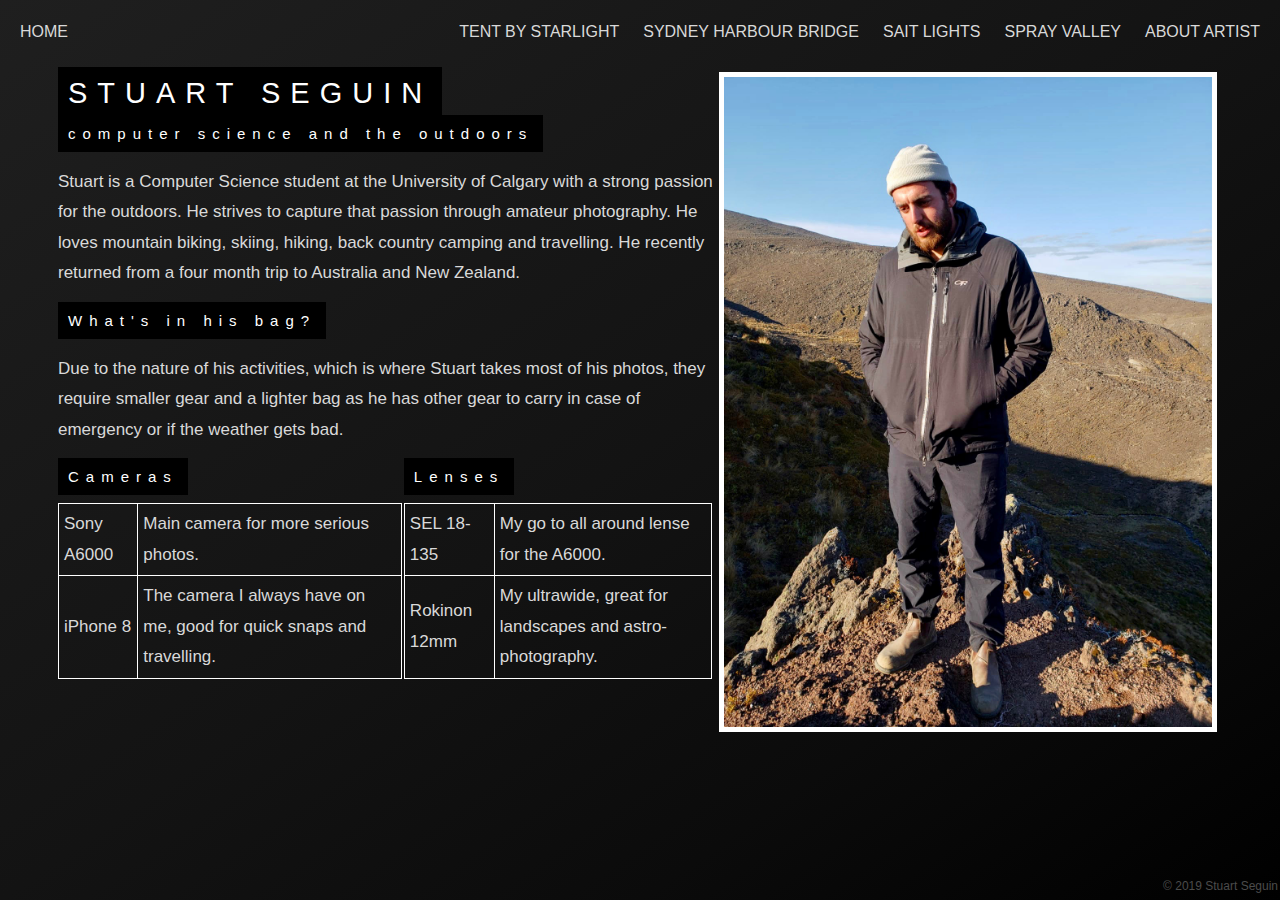
==== commit edeb45a1: "fixed some formatting that will hopefully fix images loading incorrectly" ====
--- a/about.html
+++ b/about.html
@@ -19,66 +19,66 @@
         </ul>
     </nav>
 
-    <div class="flex-column content">
 
 
-        <div class="flex-row">
-            <div class="flex-column">
-                <div class="img-title">
-                    <span class="header">STUART SEGUIN</span>
-                    <br>
-                    <span class="subheader">computer science and the outdoors</span>
-                </div>
-                <p>Stuart is a Computer Science student at the University of Calgary with a strong passion for the
-                    outdoors. He strives to capture that passion through amateur photography. He loves mountain biking,
-                    skiing, hiking, back country camping and travelling. He recently returned from a four month trip to
-                    Australia and New Zealand.</p>
+    <div class="flex-row content">
+        <div class="flex-column">
+            <div class="img-title">
+                <span class="header">STUART SEGUIN</span>
+                <br>
+                <span class="subheader">computer science and the outdoors</span>
+            </div>
+            <p>Stuart is a Computer Science student at the University of Calgary with a strong passion for the
+                outdoors. He strives to capture that passion through amateur photography. He loves mountain biking,
+                skiing, hiking, back country camping and travelling. He recently returned from a four month trip to
+                Australia and New Zealand.</p>
 
-                <div class="img-title">
-                    <span class="subheader">What's in his bag?</span>
-                </div>
-                <p>Due to the nature of his activities, which is where Stuart takes most of his photos, they require
-                    smaller gear and a lighter bag as he has other gear to carry in case of emergency or if the weather
-                    gets bad.</p>
+            <div class="img-title">
+                <span class="subheader">What's in his bag?</span>
+            </div>
+            <p>Due to the nature of his activities, which is where Stuart takes most of his photos, they require
+                smaller gear and a lighter bag as he has other gear to carry in case of emergency or if the weather
+                gets bad.</p>
 
-                <div class="flex-row">
-                    <div class="flex-column">
-                        <div class="img-title">
-                            <span class="subheader">Cameras</span>
-                        </div>
-                        <table>
-                            <tr>
-                                <td>Sony A6000</td>
-                                <td>Main camera for more serious photos.</td>
-                            </tr>
-                            <tr>
-                                <td>iPhone 8</td>
-                                <td>The camera I always have on me, good for quick snaps and travelling.</td>
-                            </tr>
-                        </table>
+            <div class="flex-row">
+                <div class="flex-column">
+                    <div class="img-title">
+                        <span class="subheader">Cameras</span>
                     </div>
-
-                    <div class="flex-column">
-                        <div class="img-title">
-                            <span class="subheader">Lenses</span>
-                        </div>
-                        <table>
-                            <tr>
-                                <td>SEL 18-135</td>
-                                <td>My go to all around lense for the A6000.</td>
-                            </tr>
-                            <tr>
-                                <td>Rokinon 12mm</td>
-                                <td>My ultrawide, great for landscapes and astro-photography.</td>
-                            </tr>
-                        </table>
-                    </div>
+                    <table>
+                        <tr>
+                            <td>Sony A6000</td>
+                            <td>Main camera for more serious photos.</td>
+                        </tr>
+                        <tr>
+                            <td>iPhone 8</td>
+                            <td>The camera I always have on me, good for quick snaps and travelling.</td>
+                        </tr>
+                    </table>
                 </div>
 
+                <div class="flex-column">
+                    <div class="img-title">
+                        <span class="subheader">Lenses</span>
+                    </div>
+                    <table>
+                        <tr>
+                            <td>SEL 18-135</td>
+                            <td>My go to all around lense for the A6000.</td>
+                        </tr>
+                        <tr>
+                            <td>Rokinon 12mm</td>
+                            <td>My ultrawide, great for landscapes and astro-photography.</td>
+                        </tr>
+                    </table>
+                </div>
             </div>
-            <img src="images/stuartTongario.jpg" alt="Stuart Seguin in Tongarion National Park, New Zealand." height="650" width="488" class="feat-photo">
 
         </div>
+        <div class="flex-column">
+            <img src="images/stuartTongario.jpg" alt="Stuart Seguin in Tongarion National Park, New Zealand." height="650" width="488" class="feat-photo">
+        </div>
+
     </div>
 
     <footer>&copy; 2019 Stuart Seguin</footer>
--- a/style.css
+++ b/style.css
@@ -1,14 +1,16 @@
+/*Formatting of content*/
 .flex-column {
     display: flex;
     flex-direction: column;
-    margin-right: 5px;
-}
-
+}
+
+/*Formatting of content*/
 .flex-row {
     display: flex;
     flex-direction: row;
 }
 
+/*Push the content of the pages in a bit*/
 .content {
     margin-left: 50px;
     margin-right: 50px;
@@ -16,13 +18,7 @@
     margin-bottom: 10px;
 }
 
-.profile-img {
-    background-color: white;
-    padding: 5px;
-    height: 650px;
-    width: auto;
-}
-
+/*Formatting for the tables*/
 table,
 th,
 td {
@@ -149,7 +145,7 @@
     letter-spacing: 10px;
 }
 
-
+/*enter site link on main page*/
 .enter {
     font-size: 20px;
     letter-spacing: 2px;
@@ -180,6 +176,7 @@
     color: #000;
 }
 
+/*Titles for the images*/
 .img-title {
     text-align: left;
 }
@@ -200,14 +197,7 @@
     letter-spacing: 7px;
 }
 
-.gallery {
-    background-color: white;
-    padding: 5px;
-    margin: 5px;
-    height: 525px;
-    float: right;
-}
-
+/*Set the background and border for the images, float them right*/
 .feat-photo {
     float: right;
     background-color: white;
@@ -216,23 +206,7 @@
 
 }
 
-.gallery img {
-    height: 100%;
-}
-
-.gallery-portrait {
-    background-color: white;
-    padding: 5px;
-    margin: 5px;
-    height: 650;
-    float: right;
-
-}
-
-.gallery-portrait img {
-    height: 100%;
-}
-
+/*add space between write up and images*/
 .write-up>p {
     margin-right: 30px;
 }